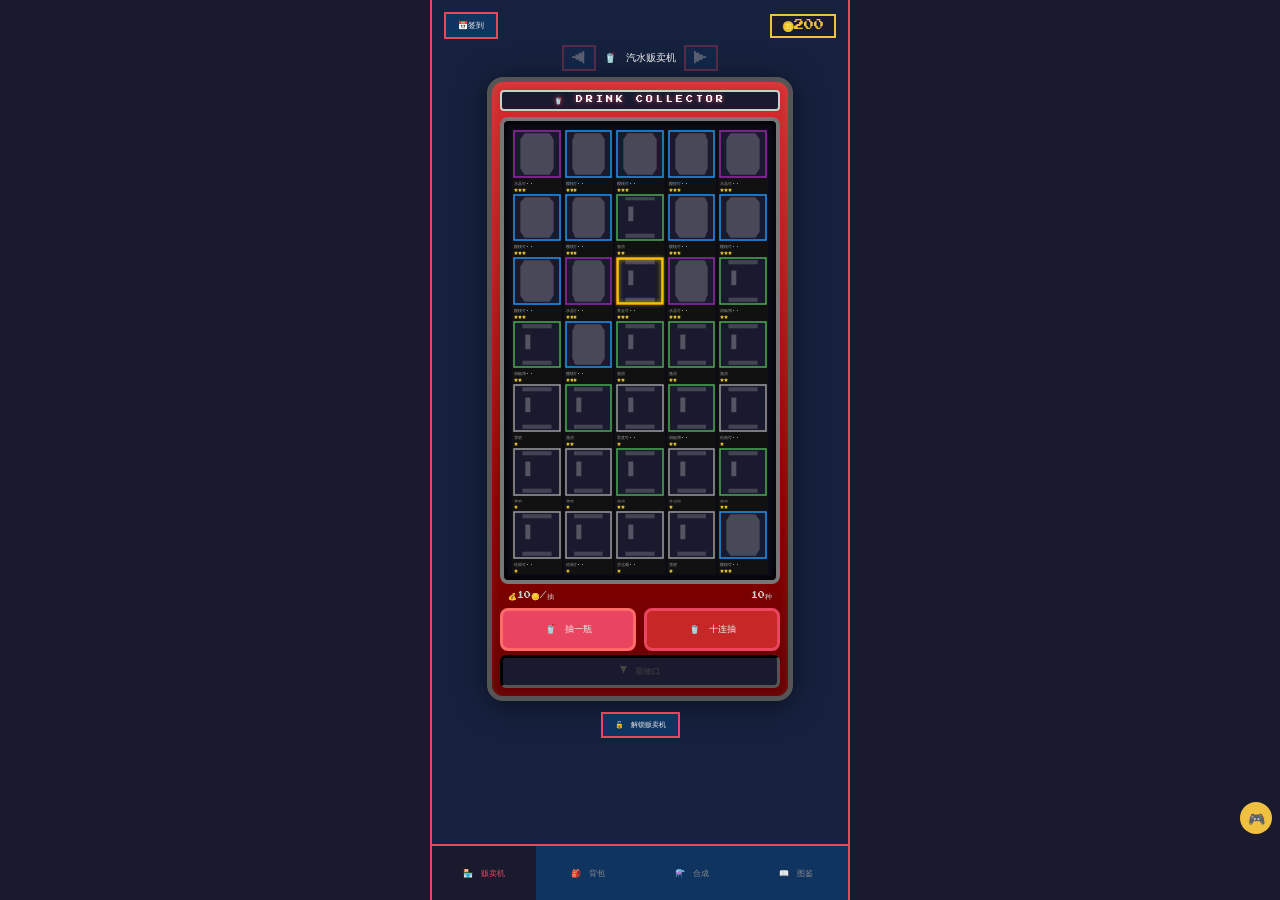
==== miniprogram-game/src/index.html @ 8aa1e9c4 "feat: 饮料瓶收集游戏初始版本" ====
<!DOCTYPE html>
<html lang="zh-CN">
<head>
<meta charset="UTF-8">
<meta name="viewport" content="width=device-width, initial-scale=1.0, user-scalable=no">
<title>饮料瓶收集 - 贩卖机大作战</title>
<link rel="stylesheet" href="css/style.css">
</head>
<body>
<div id="app">
  <div id="page-container"></div>
  <nav id="tab-bar">
    <div class="tab active" data-page="machine">🏪 贩卖机</div>
    <div class="tab" data-page="backpack">🎒 背包</div>
    <div class="tab" data-page="synth">⚗️ 合成</div>
    <div class="tab" data-page="album">📖 图鉴</div>
  </nav>
</div>
<script type="module" src="js/app.js"></script>
</body>
</html>
---- miniprogram-game/src/css/style.css ----
@import url('https://fonts.googleapis.com/css2?family=Press+Start+2P&display=swap');

* { margin: 0; padding: 0; box-sizing: border-box; }

body {
  background: #1a1a2e;
  font-family: 'Press Start 2P', cursive;
  color: #eee;
  overflow: hidden;
  width: 100vw;
  height: 100vh;
}

#app {
  width: 100%;
  max-width: 420px;
  height: 100vh;
  margin: 0 auto;
  display: flex;
  flex-direction: column;
  background: #16213e;
  border-left: 2px solid #e94560;
  border-right: 2px solid #e94560;
}

#page-container {
  flex: 1;
  overflow-y: auto;
  padding: 12px;
}

#tab-bar {
  display: flex;
  background: #0f3460;
  border-top: 2px solid #e94560;
  height: 56px;
}

#tab-bar .tab {
  flex: 1;
  display: flex;
  flex-direction: column;
  align-items: center;
  justify-content: center;
  font-size: 8px;
  color: #888;
  cursor: pointer;
  transition: all 0.2s;
  image-rendering: pixelated;
}

#tab-bar .tab.active {
  color: #e94560;
  background: #1a1a2e;
}

#tab-bar .tab:hover { color: #eee; }

.pixel-badge {
  background: #e94560;
  color: #fff;
  font-size: 7px;
  padding: 1px 4px;
  border-radius: 2px;
  margin-left: 4px;
}

.coin-display {
  display: inline-flex;
  align-items: center;
  gap: 4px;
  background: #1a1a2e;
  padding: 4px 10px;
  border: 2px solid #f0c040;
  font-size: 10px;
  color: #f0c040;
}

.canvas-wrapper {
  position: relative;
  display: inline-block;
}

.rarity-1 { border-color: #aaa !important; }
.rarity-2 { border-color: #4CAF50 !important; }
.rarity-3 { border-color: #2196F3 !important; }
.rarity-4 { border-color: #9C27B0 !important; }
.rarity-5 { border-color: #FF9800 !important; box-shadow: 0 0 8px #FF9800; }

.rarity-limited { border-color: #FFD700 !important; box-shadow: 0 0 10px #FFD700, 0 0 20px #FFD70088; }

.pixel-btn {
  font-family: 'Press Start 2P', cursive;
  font-size: 8px;
  padding: 6px 12px;
  background: #0f3460;
  color: #eee;
  border: 2px solid #e94560;
  cursor: pointer;
  image-rendering: pixelated;
  transition: all 0.1s;
}

.pixel-btn:hover {
  background: #e94560;
  color: #fff;
}

.pixel-btn:active {
  transform: translateY(2px);
}

.pixel-btn[disabled] {
  opacity: 0.3;
  cursor: not-allowed;
}

.pull-btn {
  background: #e94560;
  font-size: 9px;
  padding: 10px 20px;
}

.sell-btn {
  background: #333;
  border-color: #666;
  font-size: 6px;
  padding: 3px 6px;
}

.synth-btn {
  background: #6A1B9A;
  border-color: #9C27B0;
}

#pull-result {
  background: #0f3460;
  border: 1px solid #e94560;
  padding: 12px;
  border-radius: 4px;
}

.backpack-item {
  display: flex;
  align-items: center;
  gap: 8px;
  padding: 6px;
  border: 2px solid #333;
  margin: 4px 0;
  border-radius: 4px;
}
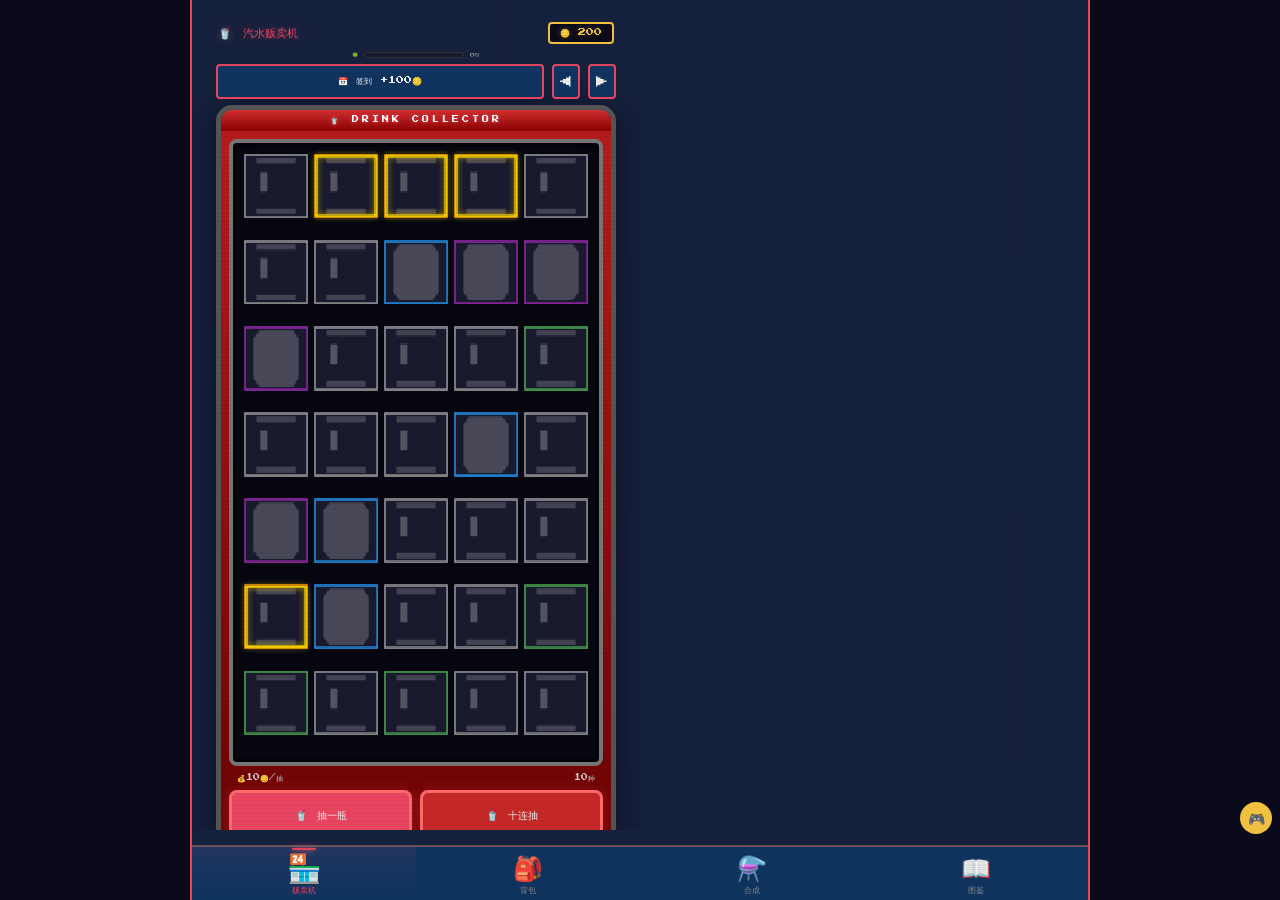
==== commit fcbd8048: "feat: 游戏功能更新 - 成就系统、UI优化、启动脚本" ====
--- a/miniprogram-game/src/index.html
+++ b/miniprogram-game/src/index.html
@@ -2,7 +2,11 @@
 <html lang="zh-CN">
 <head>
 <meta charset="UTF-8">
-<meta name="viewport" content="width=device-width, initial-scale=1.0, user-scalable=no">
+<meta name="viewport" content="width=device-width, initial-scale=1.0, maximum-scale=1.0, user-scalable=no, viewport-fit=cover">
+<meta name="apple-mobile-web-app-capable" content="yes">
+<meta name="apple-mobile-web-app-status-bar-style" content="black-translucent">
+<meta name="theme-color" content="#0a0a1a">
+<meta name="color-scheme" content="dark">
 <title>饮料瓶收集 - 贩卖机大作战</title>
 <link rel="stylesheet" href="css/style.css">
 </head>
@@ -10,10 +14,22 @@
 <div id="app">
   <div id="page-container"></div>
   <nav id="tab-bar">
-    <div class="tab active" data-page="machine">🏪 贩卖机</div>
-    <div class="tab" data-page="backpack">🎒 背包</div>
-    <div class="tab" data-page="synth">⚗️ 合成</div>
-    <div class="tab" data-page="album">📖 图鉴</div>
+    <div class="tab active" data-page="machine">
+      <span class="tab-icon">🏪</span>
+      <span class="tab-label">贩卖机</span>
+    </div>
+    <div class="tab" data-page="backpack">
+      <span class="tab-icon">🎒</span>
+      <span class="tab-label">背包</span>
+    </div>
+    <div class="tab" data-page="synth">
+      <span class="tab-icon">⚗️</span>
+      <span class="tab-label">合成</span>
+    </div>
+    <div class="tab" data-page="album">
+      <span class="tab-icon">📖</span>
+      <span class="tab-label">图鉴</span>
+    </div>
   </nav>
 </div>
 <script type="module" src="js/app.js"></script>
--- a/miniprogram-game/src/css/style.css
+++ b/miniprogram-game/src/css/style.css
@@ -2,150 +2,329 @@
 
 * { margin: 0; padding: 0; box-sizing: border-box; }
 
+:root {
+  --bg-deep: #0a0a1a;
+  --bg-dark: #16213e;
+  --bg-mid: #0f3460;
+  --accent: #e94560;
+  --accent-glow: #ff6b6b;
+  --gold: #f0c040;
+  --gold-glow: rgba(240,192,64,0.3);
+  --limited: #FFD700;
+  --legendary: #FF9800;
+  --epic: #9C27B0;
+  --rare: #2196F3;
+  --precious: #4CAF50;
+  --common: #9E9E9E;
+  --text-dim: #888;
+  --border-subtle: #222;
+  --border-mid: #555;
+}
+
+html {
+  -webkit-touch-callout: none;
+  -webkit-user-select: none;
+  user-select: none;
+  overscroll-behavior: contain;
+}
+
 body {
-  background: #1a1a2e;
+  background: var(--bg-deep);
   font-family: 'Press Start 2P', cursive;
   color: #eee;
   overflow: hidden;
   width: 100vw;
-  height: 100vh;
+  height: 100dvh;
 }
 
 #app {
   width: 100%;
   max-width: 420px;
-  height: 100vh;
+  height: 100dvh;
   margin: 0 auto;
   display: flex;
   flex-direction: column;
-  background: #16213e;
-  border-left: 2px solid #e94560;
-  border-right: 2px solid #e94560;
+  background: var(--bg-dark);
+  border-left: 2px solid var(--accent);
+  border-right: 2px solid var(--accent);
+  position: relative;
+  padding-bottom: env(safe-area-inset-bottom, 0);
+  padding-top: env(safe-area-inset-top, 0);
+}
+
+#app::before {
+  content: '';
+  position: absolute;
+  top: 0; left: 0; right: 0; bottom: 0;
+  background: repeating-linear-gradient(0deg, transparent, transparent 2px, rgba(0,0,0,0.03) 2px, rgba(0,0,0,0.03) 4px);
+  pointer-events: none; z-index: 999;
 }
 
 #page-container {
   flex: 1;
   overflow-y: auto;
-  padding: 12px;
-}
-
+  padding: 10px 8px;
+  scroll-behavior: smooth;
+  opacity: 1;
+  transform: translateY(0);
+  transition: opacity 150ms ease, transform 150ms ease;
+}
+
+#page-container::-webkit-scrollbar { width: 3px; }
+#page-container::-webkit-scrollbar-thumb { background: var(--accent); border-radius: 3px; }
+
+/* ===== Tab Bar ===== */
 #tab-bar {
   display: flex;
-  background: #0f3460;
-  border-top: 2px solid #e94560;
-  height: 56px;
+  background: var(--bg-mid);
+  border-top: 2px solid var(--border-mid);
+  position: relative;
+  flex-shrink: 0;
+  padding-bottom: env(safe-area-inset-bottom, 0);
+}
+
+#tab-bar::before {
+  content: ''; position: absolute; top: -1px; left: 0; right: 0;
+  height: 1px; background: rgba(233,69,96,0.3);
 }
 
 #tab-bar .tab {
-  flex: 1;
-  display: flex;
-  flex-direction: column;
-  align-items: center;
-  justify-content: center;
-  font-size: 8px;
-  color: #888;
-  cursor: pointer;
-  transition: all 0.2s;
-  image-rendering: pixelated;
-}
-
-#tab-bar .tab.active {
-  color: #e94560;
-  background: #1a1a2e;
-}
-
-#tab-bar .tab:hover { color: #eee; }
-
-.pixel-badge {
-  background: #e94560;
-  color: #fff;
-  font-size: 7px;
-  padding: 1px 4px;
-  border-radius: 2px;
-  margin-left: 4px;
-}
-
+  flex: 1; display: flex; flex-direction: column; align-items: center;
+  justify-content: center; font-size: 6px; color: var(--text-dim);
+  cursor: pointer; transition: all 0.2s; padding: 6px 2px 4px; gap: 2px; position: relative;
+}
+
+#tab-bar .tab .tab-icon { font-size: 18px; transition: transform 0.2s; }
+
+#tab-bar .tab.active { color: var(--accent); background: linear-gradient(180deg, rgba(233,69,96,0.08), transparent); }
+
+#tab-bar .tab.active::after {
+  content: ''; position: absolute; top: 1px; left: 50%; transform: translateX(-50%);
+  width: 24px; height: 2px; background: var(--accent); border-radius: 0 0 2px 2px;
+  box-shadow: 0 0 6px var(--accent-glow);
+}
+
+#tab-bar .tab.active .tab-icon { transform: scale(1.15); }
+#tab-bar .tab:hover { color: #ccc; }
+
+/* ===== Top Bar ===== */
+.top-bar { display: flex; justify-content: space-between; align-items: center; margin-bottom: 6px; padding: 2px; }
+.page-title { font-size: 8px; color: var(--accent); text-shadow: 0 0 8px rgba(233,69,96,0.4); }
+
+/* ===== Coin Display ===== */
 .coin-display {
-  display: inline-flex;
-  align-items: center;
-  gap: 4px;
-  background: #1a1a2e;
-  padding: 4px 10px;
-  border: 2px solid #f0c040;
-  font-size: 10px;
-  color: #f0c040;
-}
-
-.canvas-wrapper {
-  position: relative;
-  display: inline-block;
-}
-
+  display: inline-flex; align-items: center; gap: 4px;
+  background: var(--bg-deep); padding: 4px 10px; border: 2px solid var(--gold);
+  font-size: 8px; color: var(--gold); border-radius: 4px;
+  text-shadow: 0 0 6px var(--gold-glow);
+}
+
+/* ===== Buttons ===== */
+.pixel-btn {
+  font-family: 'Press Start 2P', cursive; font-size: 7px; padding: 6px 12px;
+  background: var(--bg-mid); color: #eee; border: 2px solid var(--accent);
+  cursor: pointer; border-radius: 4px; transition: all 0.15s; position: relative; overflow: hidden;
+}
+.pixel-btn:hover { background: var(--accent); color: #fff; box-shadow: 0 0 12px rgba(233,69,96,0.4); transform: translateY(-1px); }
+.pixel-btn:active { transform: translateY(1px); box-shadow: none; }
+.pixel-btn[disabled] { opacity: 0.35; cursor: not-allowed; filter: grayscale(40%); }
+
+.pull-btn { background: var(--accent); font-size: 8px; padding: 12px 16px; border: 3px solid var(--accent-glow); border-radius: 8px; box-shadow: 0 2px 16px rgba(233,69,96,0.3); }
+.pull-btn:hover { background: #c0392b; border-color: #ff8888; box-shadow: 0 4px 24px rgba(233,69,96,0.5); }
+
+.filter-tab {
+  font-family: 'Press Start 2P', cursive; font-size: 6px; padding: 4px 8px;
+  background: transparent; color: var(--text-dim); border: 1px solid #333;
+  border-radius: 4px; cursor: pointer; transition: all 0.15s; white-space: nowrap;
+}
+.filter-tab:hover { color: #ccc; border-color: #666; }
+.filter-tab.filter-active { color: var(--accent); border-color: var(--accent); background: rgba(233,69,96,0.08); }
+
+.sell-btn { background: #333; border-color: #666; font-size: 6px; padding: 3px 6px; }
+
+.synth-btn { background: #6A1B9A; border-color: var(--epic); }
+
+.blind-box-btn {
+  font-family: 'Press Start 2P', cursive; font-size: 7px; padding: 10px 20px;
+  background: linear-gradient(135deg, var(--legendary), #FF5722); color: #fff;
+  border: 2px solid var(--legendary); border-radius: 6px; cursor: pointer;
+  box-shadow: 0 0 16px rgba(255,152,0,0.4); transition: all 0.15s;
+}
+.blind-box-btn:hover { box-shadow: 0 0 24px rgba(255,152,0,0.6); transform: translateY(-2px); }
+
+/* ===== Rarity Border Colors ===== */
 .rarity-1 { border-color: #aaa !important; }
-.rarity-2 { border-color: #4CAF50 !important; }
-.rarity-3 { border-color: #2196F3 !important; }
-.rarity-4 { border-color: #9C27B0 !important; }
-.rarity-5 { border-color: #FF9800 !important; box-shadow: 0 0 8px #FF9800; }
-
-.rarity-limited { border-color: #FFD700 !important; box-shadow: 0 0 10px #FFD700, 0 0 20px #FFD70088; }
-
-.pixel-btn {
-  font-family: 'Press Start 2P', cursive;
-  font-size: 8px;
-  padding: 6px 12px;
-  background: #0f3460;
-  color: #eee;
-  border: 2px solid #e94560;
-  cursor: pointer;
-  image-rendering: pixelated;
-  transition: all 0.1s;
-}
-
-.pixel-btn:hover {
-  background: #e94560;
-  color: #fff;
-}
-
-.pixel-btn:active {
-  transform: translateY(2px);
-}
-
-.pixel-btn[disabled] {
-  opacity: 0.3;
-  cursor: not-allowed;
-}
-
-.pull-btn {
-  background: #e94560;
-  font-size: 9px;
-  padding: 10px 20px;
-}
-
-.sell-btn {
-  background: #333;
-  border-color: #666;
-  font-size: 6px;
-  padding: 3px 6px;
-}
-
-.synth-btn {
-  background: #6A1B9A;
-  border-color: #9C27B0;
-}
-
-#pull-result {
-  background: #0f3460;
-  border: 1px solid #e94560;
-  padding: 12px;
-  border-radius: 4px;
-}
-
+.rarity-2 { border-color: var(--precious) !important; }
+.rarity-3 { border-color: var(--rare) !important; }
+.rarity-4 { border-color: var(--epic) !important; }
+.rarity-5 { border-color: var(--legendary) !important; box-shadow: 0 0 8px var(--legendary); }
+.rarity-limited { border-color: var(--limited) !important; box-shadow: 0 0 10px var(--limited), 0 0 20px rgba(255,215,0,0.5); }
+
+/* ===== Legendary/Limited Effects ===== */
+@keyframes legendaryPulse {
+  0%, 100% { box-shadow: 0 0 8px var(--legendary), 0 0 20px rgba(255,152,0,0.4); }
+  50% { box-shadow: 0 0 20px var(--legendary), 0 0 40px rgba(255,152,0,0.6); }
+}
+@keyframes limitedShine {
+  0%, 100% { box-shadow: 0 0 10px var(--limited), 0 0 20px rgba(255,215,0,0.5); }
+  50% { box-shadow: 0 0 24px var(--limited), 0 0 48px rgba(255,215,0,0.7); }
+}
+@keyframes popIn { from { transform: scale(0); opacity: 0; } 50% { transform: scale(1.2); } to { transform: scale(1); opacity: 1; } }
+@keyframes float { 0%, 100% { transform: translateY(0); } 50% { transform: translateY(-6px); } }
+.pop-in { animation: popIn 0.3s ease-out; }
+.float-anim { animation: float 2s ease-in-out infinite; }
+
+/* ===== Elements ===== */
+.progress-bar { background: #1a1a2e; height: 6px; border-radius: 3px; overflow: hidden; border: 1px solid #333; }
+.progress-fill { height: 100%; background: linear-gradient(90deg, var(--accent), var(--accent-glow)); border-radius: 3px; transition: width 0.5s ease-out; }
+
+.lucky-bar { display: flex; align-items: center; gap: 6px; font-size: 5px; color: var(--text-dim); margin-bottom: 6px; justify-content: center; }
+.lucky-track { flex: 1; max-width: 100px; height: 6px; background: #1a1a2e; border-radius: 3px; overflow: hidden; border: 1px solid #333; }
+.lucky-fill { height: 100%; background: linear-gradient(90deg, #4CAF50, #8BC34A); border-radius: 3px; transition: width 0.5s; }
+
+.section-title { font-size: 7px; color: var(--accent); margin: 10px 0 6px; padding: 4px 0; border-bottom: 2px solid var(--border-subtle); display: flex; justify-content: space-between; align-items: center; }
+
+/* ===== Machine Frame ===== */
+.machine-frame { border-radius: 16px; overflow: hidden; border: 5px solid var(--border-mid); box-shadow: 0 4px 30px rgba(0,0,0,0.5); margin-bottom: 8px; }
+.machine-header-bar { padding: 6px 12px; text-align: center; font-size: 7px; color: #fff; letter-spacing: 3px; text-shadow: 0 0 4px var(--accent); }
+.machine-body { padding: 8px; }
+.glass-window { background: #050510; border: 4px solid #777; border-radius: 8px; padding: 4px; margin-bottom: 6px; box-shadow: inset 0 0 20px rgba(0,0,0,0.9); position: relative; overflow: hidden; }
+.glass-window canvas { display: block; width: 100%; image-rendering: pixelated; }
+.collect-tray { background: var(--bg-deep); border: 3px inset var(--border-mid); border-radius: 6px; padding: 10px; min-height: 32px; text-align: center; }
+
+/* ===== Album ===== */
+.album-grid { display: grid; grid-template-columns: repeat(4, 1fr); gap: 4px; margin-bottom: 10px; }
+.album-item { text-align: center; padding: 4px; border-radius: 4px; transition: all 0.15s; }
+.album-item.locked { opacity: 0.25; filter: grayscale(100%); }
+.album-item.owned:hover { background: rgba(233,69,96,0.08); transform: translateY(-2px); }
+
+/* ===== Backpack ===== */
 .backpack-item {
-  display: flex;
-  align-items: center;
-  gap: 8px;
-  padding: 6px;
-  border: 2px solid #333;
-  margin: 4px 0;
-  border-radius: 4px;
-}
+  display: flex; align-items: center; gap: 8px; padding: 8px;
+  border: 1px solid #333; border-radius: 6px; margin-bottom: 4px;
+  background: var(--bg-deep); transition: all 0.15s;
+}
+.backpack-item:hover { border-color: #444; transform: translateX(2px); }
+
+/* ===== Synth ===== */
+.synth-section { background: var(--bg-deep); border: 2px solid var(--border-subtle); border-radius: 8px; padding: 12px; margin-bottom: 8px; }
+.synth-section h3 { font-size: 7px; color: var(--accent); margin-bottom: 8px; }
+.synth-mat-item { transition: all 0.15s; }
+.synth-mat-item:hover { border-color: #f0c040 !important; background: rgba(240,192,64,0.08); }
+.synth-mat-selected { border-color: #FFD700 !important; background: rgba(255,215,0,0.12) !important; }
+
+/* ===== Particles ===== */
+@keyframes particleBurst {
+  0% { transform: translate(0,0) scale(1); opacity: 1; }
+  100% { transform: translate(var(--px), var(--py)) scale(0); opacity: 0; }
+}
+.particle {
+  position: fixed; width: 6px; height: 6px; background: var(--gold);
+  pointer-events: none; z-index: 10000; border-radius: 2px;
+  animation: particleBurst 0.8s ease-out forwards;
+}
+
+/* ===== Toast ===== */
+#codex-toast {
+  animation: popIn 0.2s ease-out;
+  box-shadow: 0 0 20px rgba(255,215,0,0.4);
+}
+
+/* ===== Scrollbar ===== */
+#page-container::-webkit-scrollbar { width: 3px; }
+#page-container::-webkit-scrollbar-thumb { background: var(--accent); border-radius: 3px; }
+
+/* =================== RESPONSIVE =================== */
+
+/* Small phone < 375px */
+@media (max-width: 375px) {
+  #app { max-width: 100vw; }
+  body { font-size: 85%; }
+  #tab-bar .tab { font-size: 5px; padding: 4px 1px 2px; }
+  #tab-bar .tab .tab-icon { font-size: 14px; }
+  .pixel-btn { font-size: 5px; padding: 4px 8px; }
+  .page-title { font-size: 6px; }
+  .coin-display { font-size: 6px; padding: 3px 6px; }
+  .section-title { font-size: 5px; }
+  .filter-tab { font-size: 5px; padding: 3px 5px; }
+  .album-grid { grid-template-columns: repeat(3, 1fr); }
+  #page-container { padding: 6px 4px; }
+  .glass-window { padding: 2px; }
+  .machine-body { padding: 4px; }
+  .machine-header-bar { padding: 4px 6px; font-size: 5px; }
+  .pull-btn { font-size: 7px; padding: 10px 12px; }
+}
+
+/* Standard phone 375-480px - default */
+
+/* Large phone 480-768px */
+@media (min-width: 480px) {
+  #app { max-width: 480px; }
+  .album-grid { grid-template-columns: repeat(5, 1fr); }
+  .pull-btn { font-size: 9px; padding: 14px 20px; }
+}
+
+/* Tablet 768-1024px */
+@media (min-width: 768px) {
+  #app { max-width: 768px; }
+  #page-container { padding: 16px 24px; }
+  .album-grid { grid-template-columns: repeat(6, 1fr); }
+  #tab-bar .tab { font-size: 7px; }
+  #tab-bar .tab .tab-icon { font-size: 22px; }
+  .pixel-btn { font-size: 8px; padding: 8px 16px; }
+  .page-title { font-size: 10px; }
+  .machine-frame { max-width: 500px; margin: 0 auto 12px; }
+}
+
+/* Desktop > 1024px */
+@media (min-width: 1024px) {
+  #app {
+    max-width: 900px;
+    display: grid;
+    grid-template-columns: 1fr 1fr;
+    grid-template-rows: 1fr auto;
+    grid-template-areas: "main side" "tabs tabs";
+  }
+  #page-container { grid-area: main; padding: 20px 24px; overflow-y: auto; max-height: calc(100dvh - 70px); }
+  #side-panel {
+    grid-area: side;
+    padding: 20px 24px 20px 12px;
+    border-left: 2px solid var(--border-subtle);
+    overflow-y: auto;
+    max-height: calc(100dvh - 70px);
+    display: block;
+  }
+  #tab-bar { grid-area: tabs; }
+  #tab-bar .tab { font-size: 8px; }
+  #tab-bar .tab .tab-icon { font-size: 24px; }
+  .album-grid { grid-template-columns: repeat(6, 1fr); }
+  .pixel-btn { font-size: 8px; padding: 10px 20px; }
+  .page-title { font-size: 11px; }
+  .pull-btn { font-size: 10px; padding: 16px 28px; }
+  .machine-frame { max-width: 560px; }
+}
+
+/* Landscape phones */
+@media (orientation: landscape) and (max-height: 500px) {
+  #app { flex-direction: row; max-width: 100vw; }
+  #page-container { flex: 1; }
+  #tab-bar {
+    flex-direction: column; width: 56px; border-top: none; border-right: 2px solid var(--border-mid);
+    padding-bottom: 0;
+  }
+  #tab-bar .tab { flex: 1; font-size: 5px; padding: 4px 2px; }
+  #tab-bar .tab .tab-icon { font-size: 16px; }
+  #tab-bar .tab .tab-label { display: block; writing-mode: vertical-rl; letter-spacing: 1px; }
+  #tab-bar .tab.active::after { top: auto; left: 1px; top: 50%; transform: translateY(-50%); width: 2px; height: 18px; }
+  .album-grid { grid-template-columns: repeat(5, 1fr); }
+  .machine-frame { max-width: 400px; }
+}
+
+/* Dark mode */
+@media (prefers-color-scheme: dark) {
+  :root {
+    --bg-deep: #060610;
+    --bg-dark: #0d1525;
+    --border-subtle: #1a1a2e;
+  }
+}
